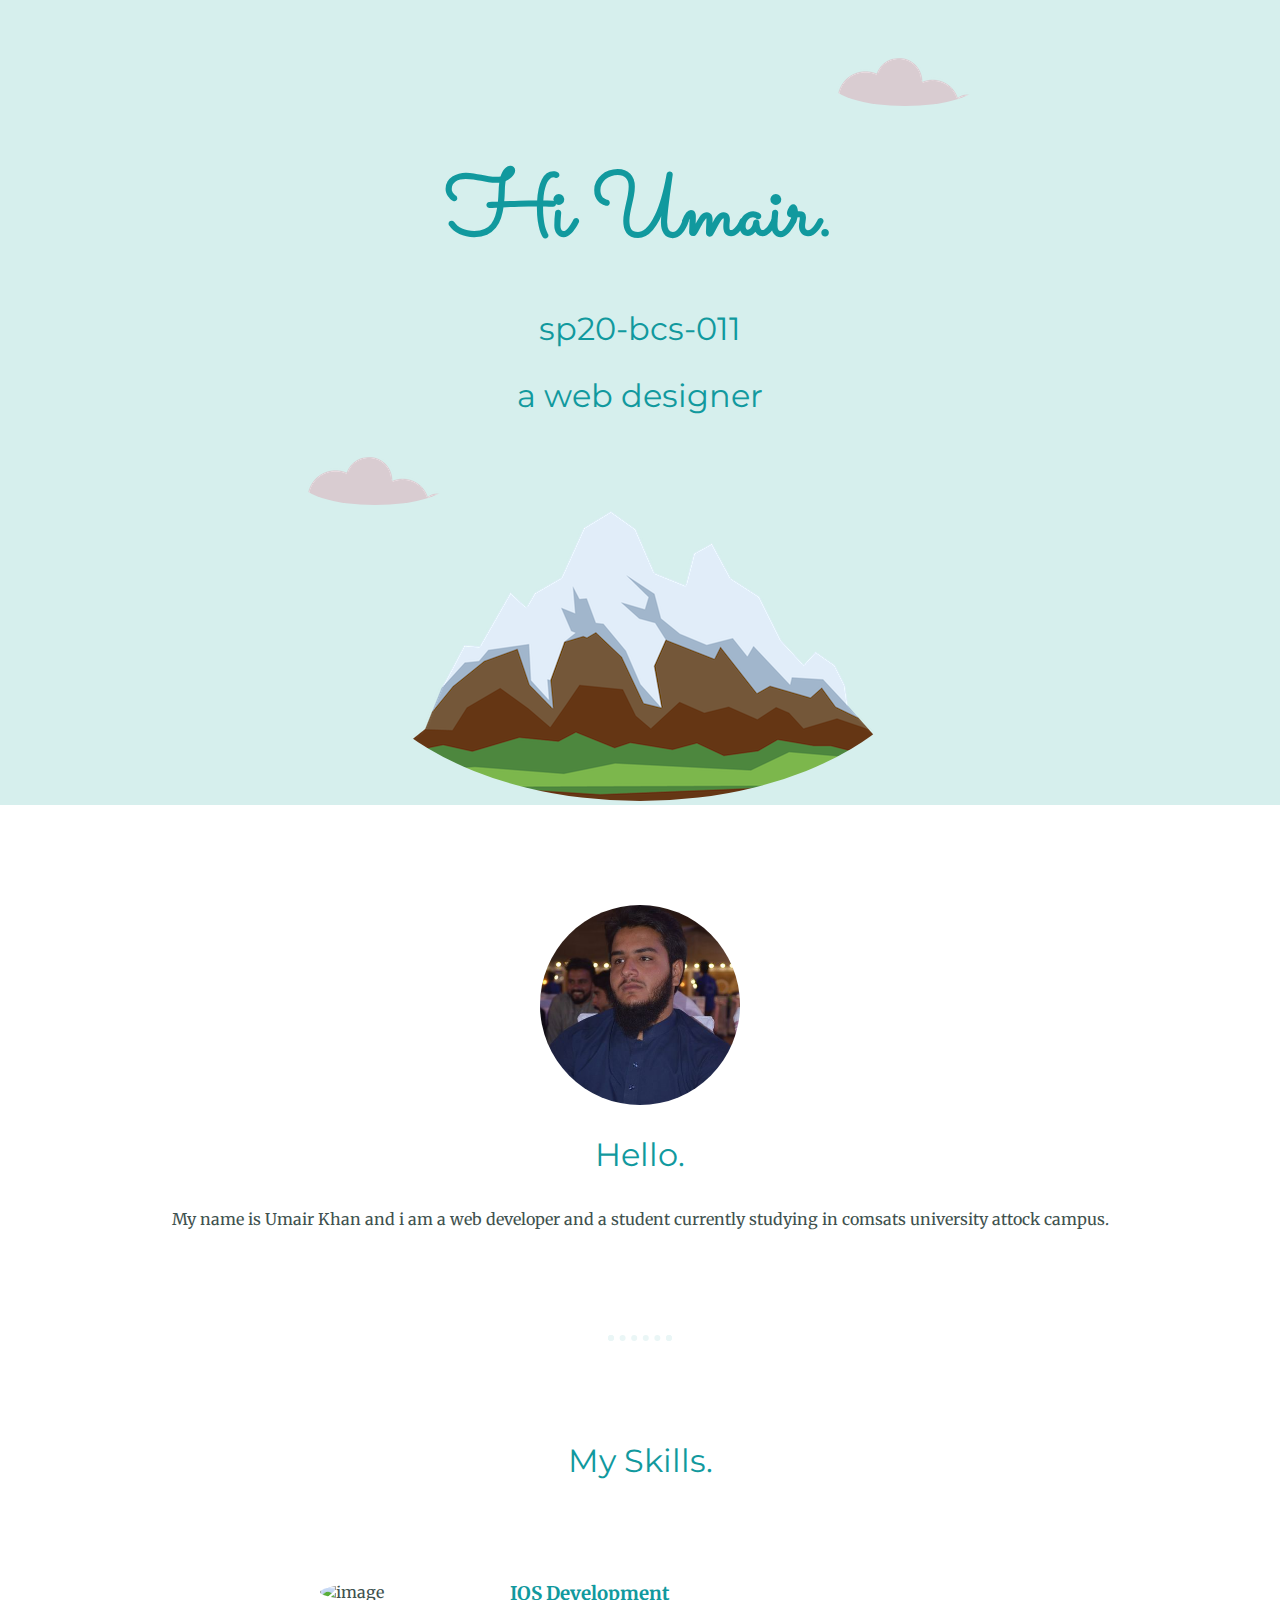
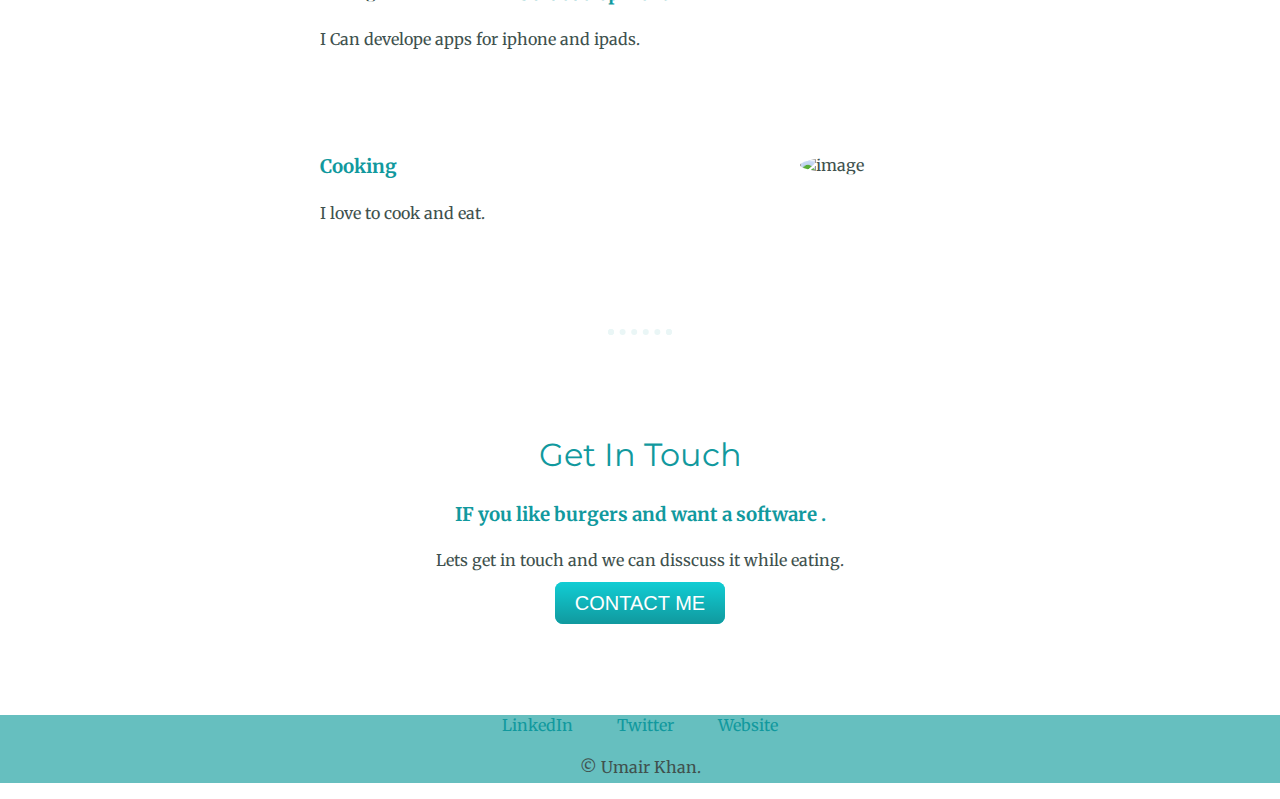
==== index.html @ 612e9c98 "up" ====
<!DOCTYPE html>
<html lang="en" dir="ltr">
  <head>
    <meta charset="utf-8">
    <title>Umair Khan</title>
    <link rel="stylesheet" href="css/styles.css">
    <link rel="icon" href="favicon.ico">
    <link rel="preconnect" href="https://fonts.googleapis.com">
<link rel="preconnect" href="https://fonts.gstatic.com" crossorigin>
<link href="https://fonts.googleapis.com/css2?family=Merriweather&family=Montserrat&family=Sacramento&display=swap" rel="stylesheet">
  </head>
  <body>
    <div class="top-container">
      <img class="top-cloud" src="images/cloud.png" alt="cloudimg">
      <h1> Hi Umair.</h1>
      <h2>sp20-bcs-011</h2>
      <h2>a web designer</h2>
      <img class="bottom-cloud" src="images/cloud.png" alt="sfdg">
      <img src="images/mountain.png" alt="mountain-img">


    </div>
    <div class="middle-container">
      <div class="profile">
        <img width="200" height="200" src="umair.jpg" alt="myimage">
        <h2>Hello.</h2>
        <p>My name is Umair Khan and i am a web developer and a student currently studying in comsats university attock campus.</p>
      </div>
      <hr>
      <div class="skills">
        <h2>My Skills.</h2>
        <div class="skill-row">
          <img class="pic1" class="" src="https://cdn-icons-png.flaticon.com/800/7413/7413145.png" alt="image">
          <h3>IOS Development</h3>
          <p>I Can develope apps for iphone and ipads.</p>
        </div>
        <div class="skill-row">
          <img class="pic2"  class="" src="https://cdn-icons-png.flaticon.com/800/7207/7207408.png" alt="image">
          <h3>Cooking</h3>
          <p>I love to cook and eat.</p>
        </div>
      </div>
      <hr>
      <div class="contact-me">
        <h2>Get In Touch</h2>
        <h3>IF you like burgers and want a software .</h3>
        <p>Lets get in touch and we can disscuss it while eating.</p>
        <a class="btn" href="Contact.html">CONTACT ME</a>
      </div>

    </div>
    <div class="bottom-container">
      <a class="footer-link" href="https://www.linkedin.com/">LinkedIn</a>
      <a class="footer-link" href="https://twitter.com/">Twitter</a>
      <a class="footer-link" href="https://www.appbrewery.co/">Website</a>
      <p>© Umair Khan.</p>

    </div>



  </body>
</html>
---- css/styles.css ----
body{
  margin: 0;
  text-align: center;
  font-family:'Merriweather',serif;
  color: #40514E;
}
h1{
  font-size: 5.625rem;
  color: #11999E;


  margin:  50px auto 0 auto;
  font-family:'Sacramento',cursive;

}
h2{
  font-family: 'Montserrat',sans-serif;
  font-size: 2rem;
  color: #11999E;
  font-weight: normal;
  padding-bottom: 2px;
}
h3{
  color: #11999E;
}
hr{
  border: dotted #EAF6F6 6px;
  border-bottom: none;
  width: 4%;
  margin: 100px auto;
}


.top-container{
  background-color: #D6EFED;
  position: relative;
  padding-top: 100px;

}
.skill-row{
  width: 50%;
  margin: 100px auto 100px auto;
  text-align: left;

}
.middle-container{
  margin: 100px 0;
}
.bottom-container{
  background-color: #66BFBF;
}
a{
  color: #11999E;
  margin: 10px 20px;
  text-decoration: none;
}
a:hover{
  color: #EAf6F6;
}

p{
  line-height: 2;
}

.bottom-cloud{
  position: absolute;
  left: 300px;
  bottom: 300px;
}
.top-cloud{
  position: absolute;
  right: 300px;
  top: 58px;
}
.pic1{
  width: 25%;
  float: left;
  margin-right: 30px
}
.pic2{
  width: 25%;
  float: right;
  margin-left: 30px;
}
img{
  border-radius: 100%

}
.btn {
  background: #11cdd4;
  background-image: -webkit-linear-gradient(top, #11cdd4, #11999e);
  background-image: -moz-linear-gradient(top, #11cdd4, #11999e);
  background-image: -ms-linear-gradient(top, #11cdd4, #11999e);
  background-image: -o-linear-gradient(top, #11cdd4, #11999e);
  background-image: linear-gradient(to bottom, #11cdd4, #11999e);
  -webkit-border-radius: 8;
  -moz-border-radius: 8;
  border-radius: 8px;
  font-family: Arial;
  color: #ffffff;
  font-size: 20px;
  padding: 10px 20px 10px 20px;
  text-decoration: none;
}

.btn:hover {
  background: #30e3cb;
  background-image: -webkit-linear-gradient(top, #30e3cb, #2bc4ad);
  background-image: -moz-linear-gradient(top, #30e3cb, #2bc4ad);
  background-image: -ms-linear-gradient(top, #30e3cb, #2bc4ad);
  background-image: -o-linear-gradient(top, #30e3cb, #2bc4ad);
  background-image: linear-gradient(to bottom, #30e3cb, #2bc4ad);
  text-decoration: none;
}
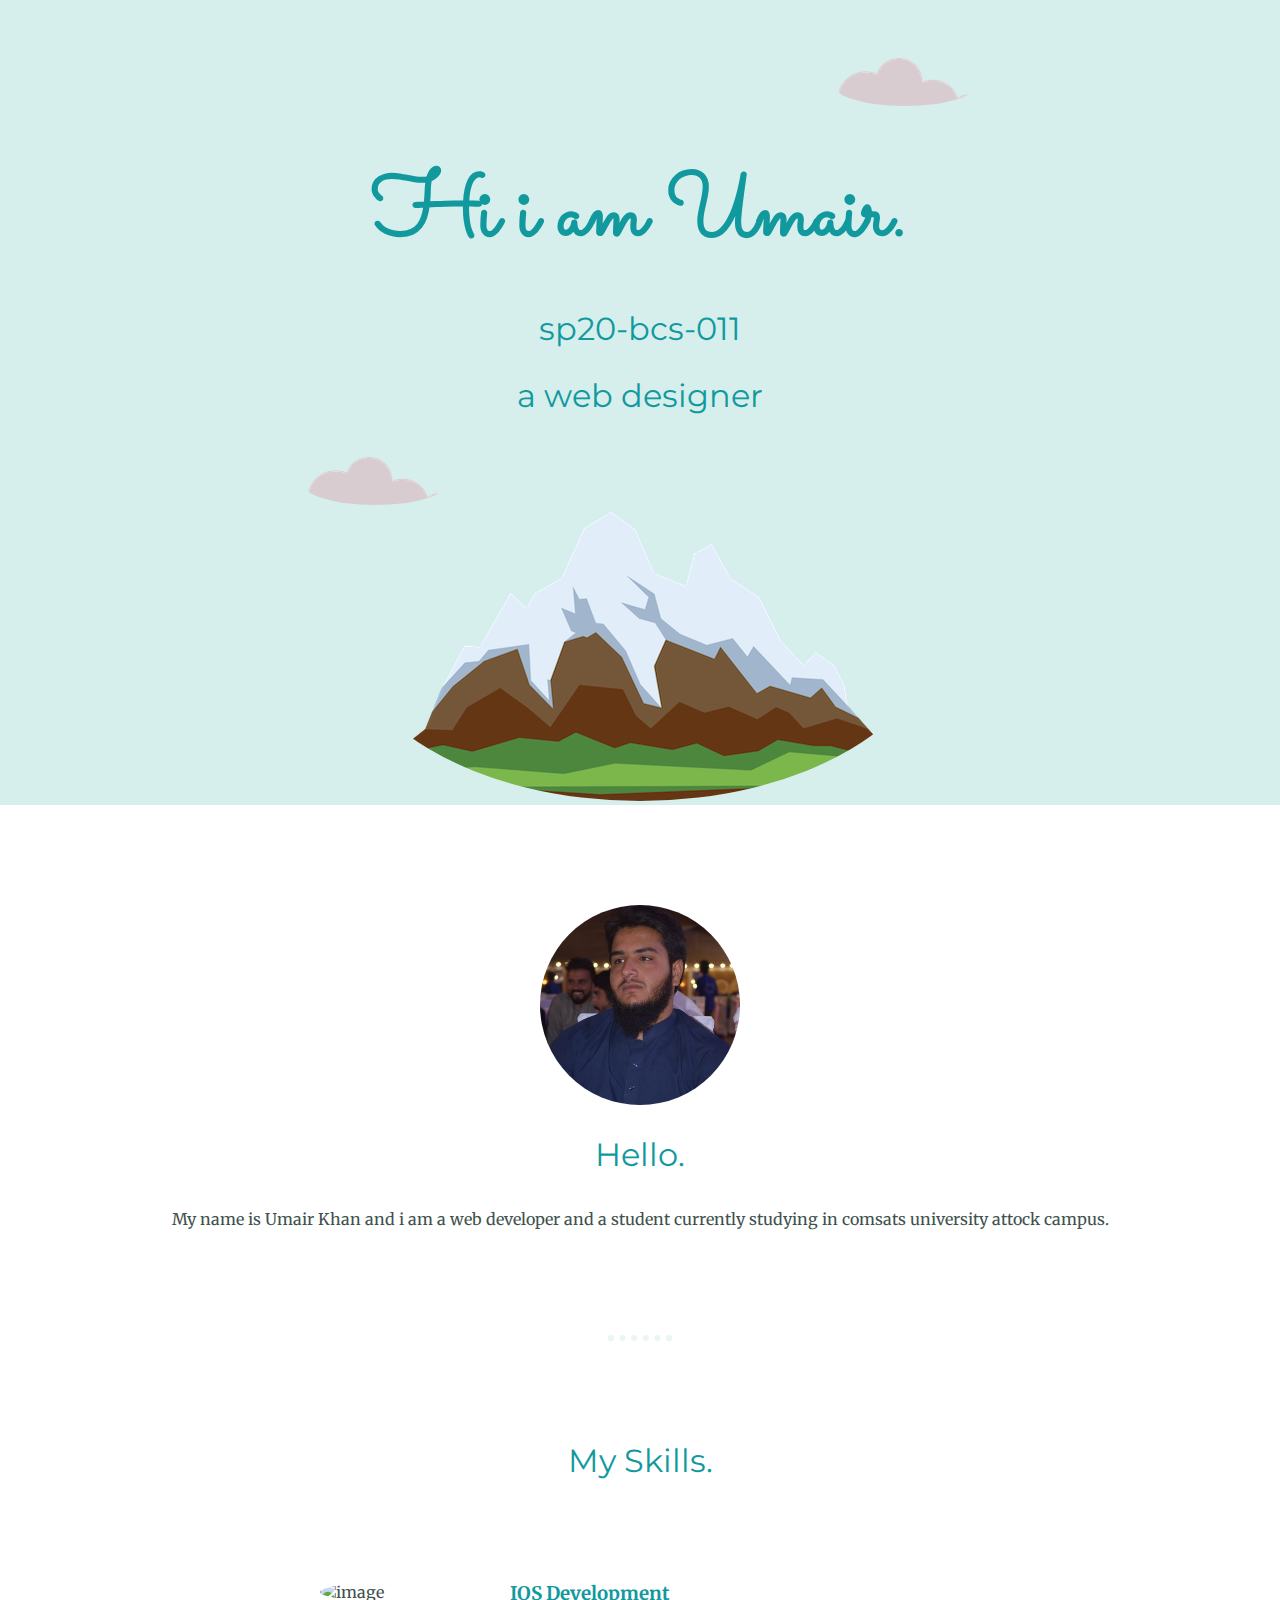
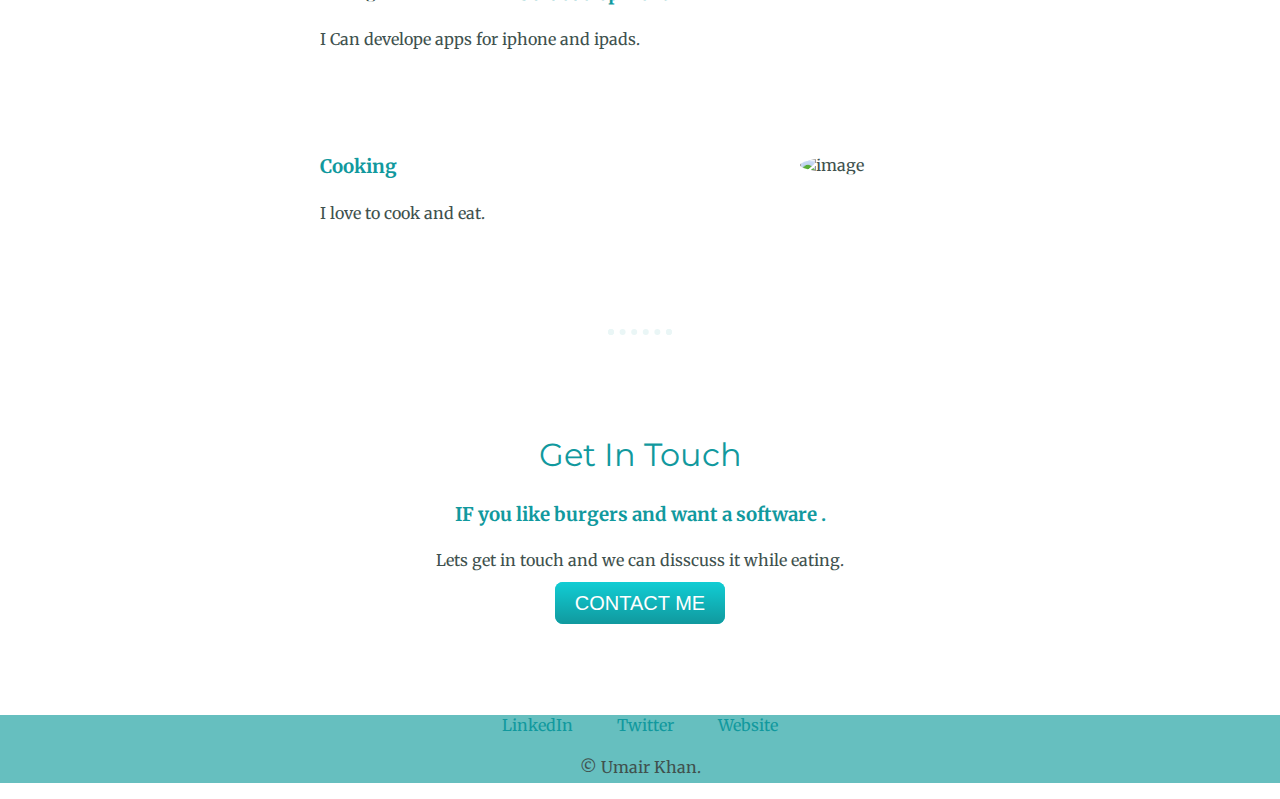
==== commit 568d484a: "added all" ====
--- a/index.html
+++ b/index.html
@@ -12,7 +12,7 @@
   <body>
     <div class="top-container">
       <img class="top-cloud" src="images/cloud.png" alt="cloudimg">
-      <h1> Hi Umair.</h1>
+      <h1> Hi i am Umair.</h1>
       <h2>sp20-bcs-011</h2>
       <h2>a web designer</h2>
       <img class="bottom-cloud" src="images/cloud.png" alt="sfdg">
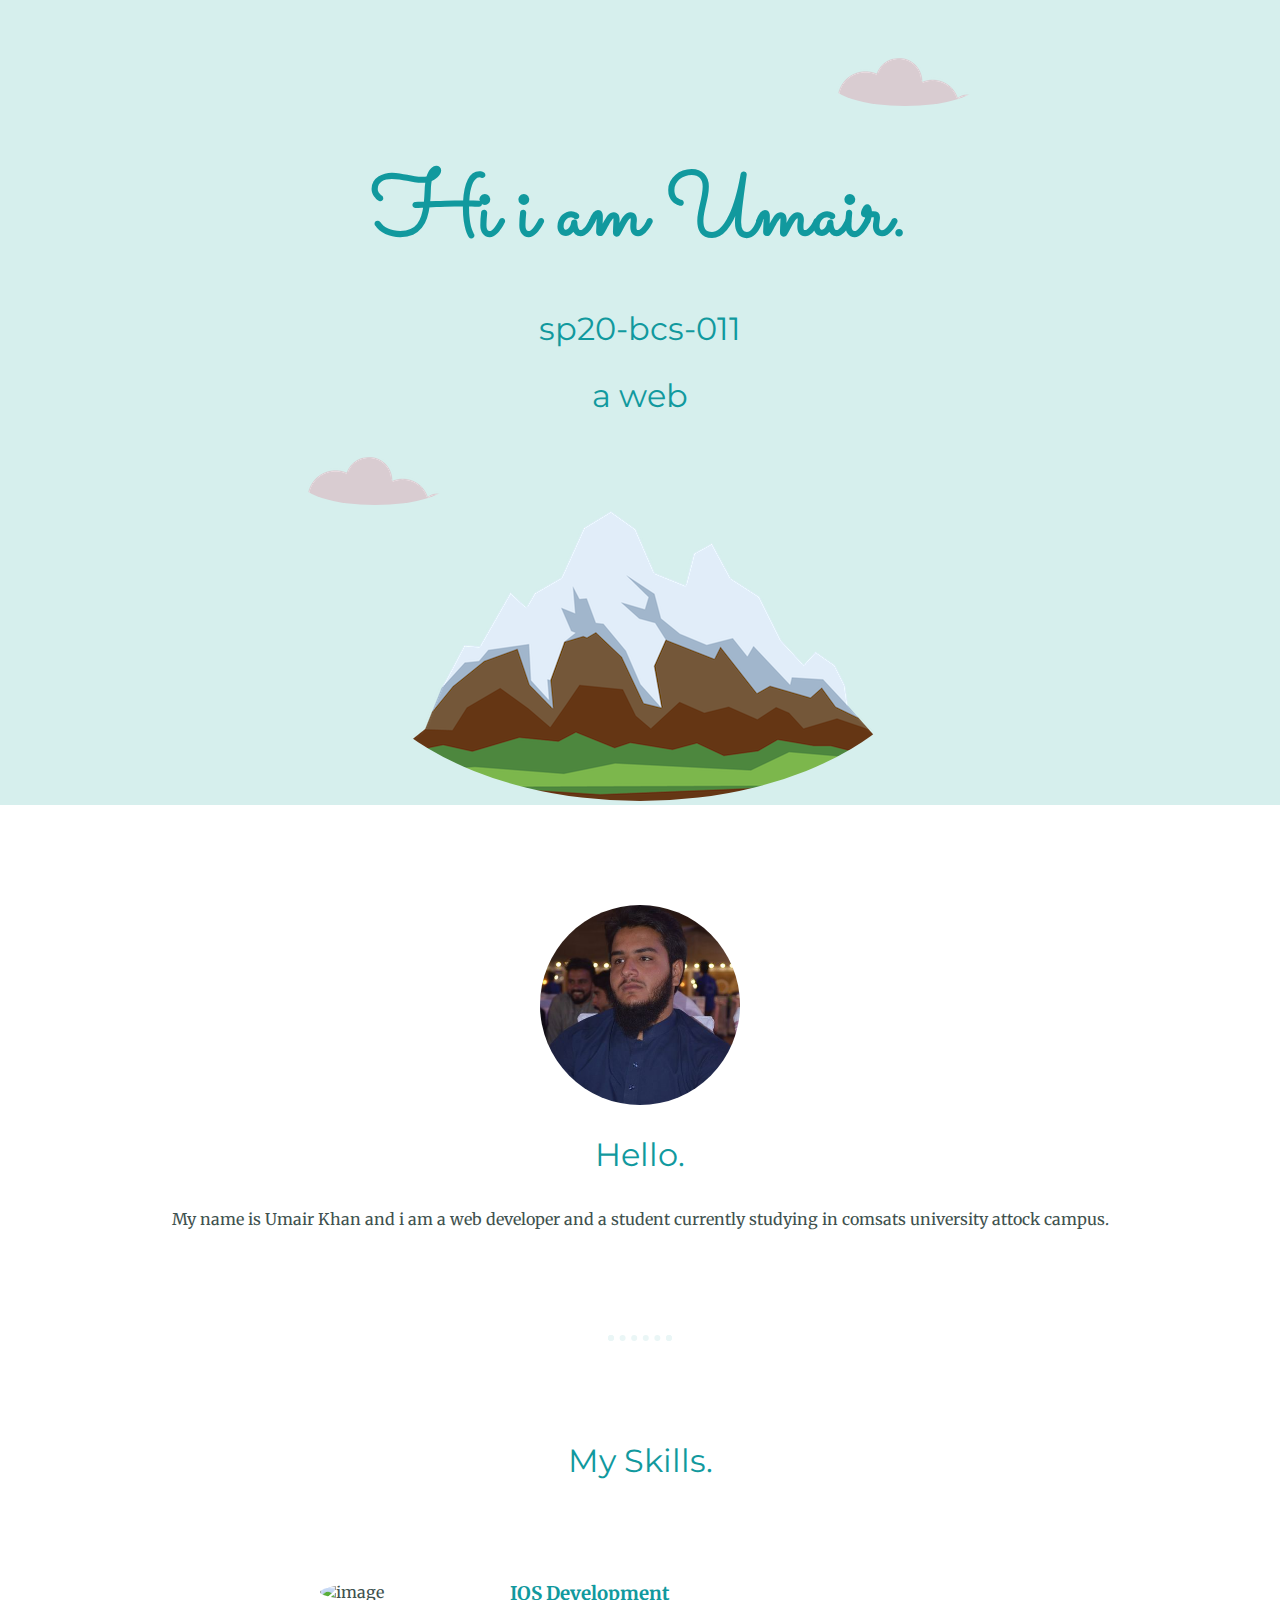
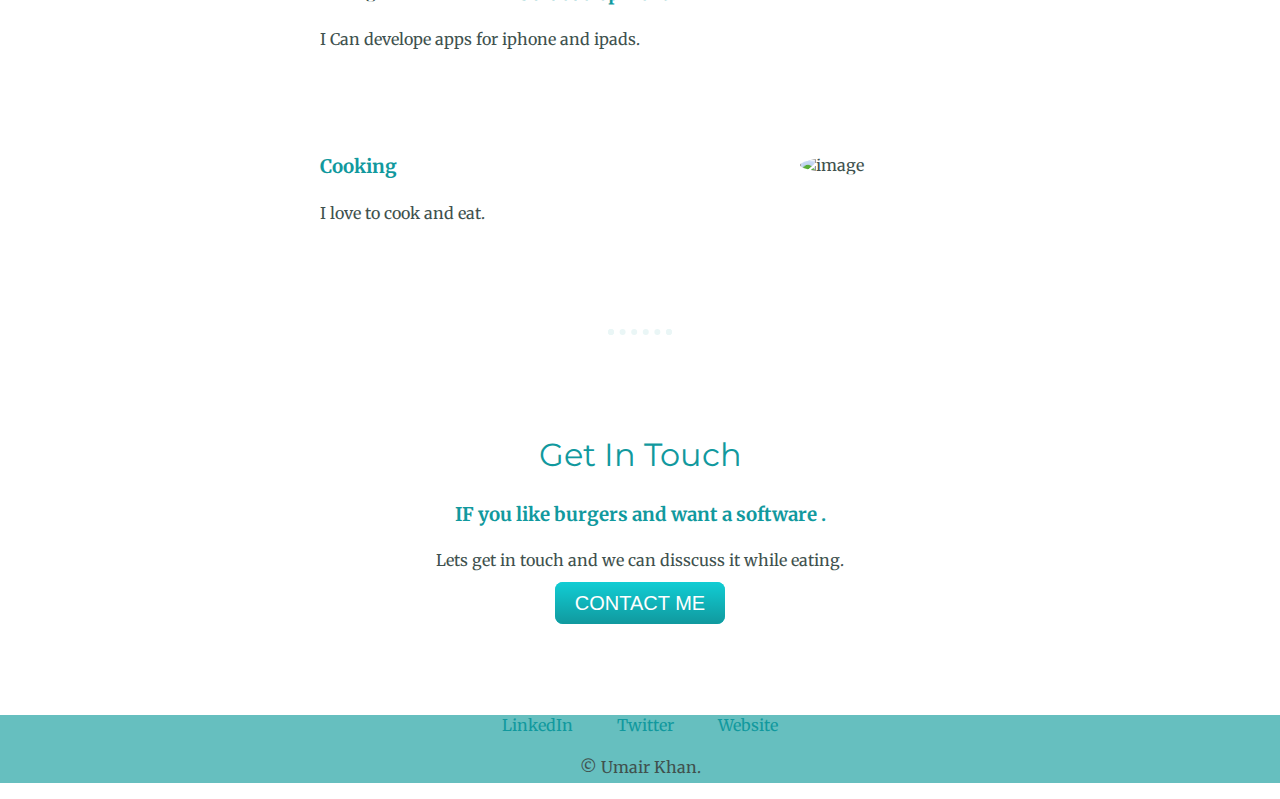
==== commit 7301aa10: "update" ====
--- a/index.html
+++ b/index.html
@@ -14,7 +14,7 @@
       <img class="top-cloud" src="images/cloud.png" alt="cloudimg">
       <h1> Hi i am Umair.</h1>
       <h2>sp20-bcs-011</h2>
-      <h2>a web designer</h2>
+      <h2>a web </h2>
       <img class="bottom-cloud" src="images/cloud.png" alt="sfdg">
       <img src="images/mountain.png" alt="mountain-img">
 
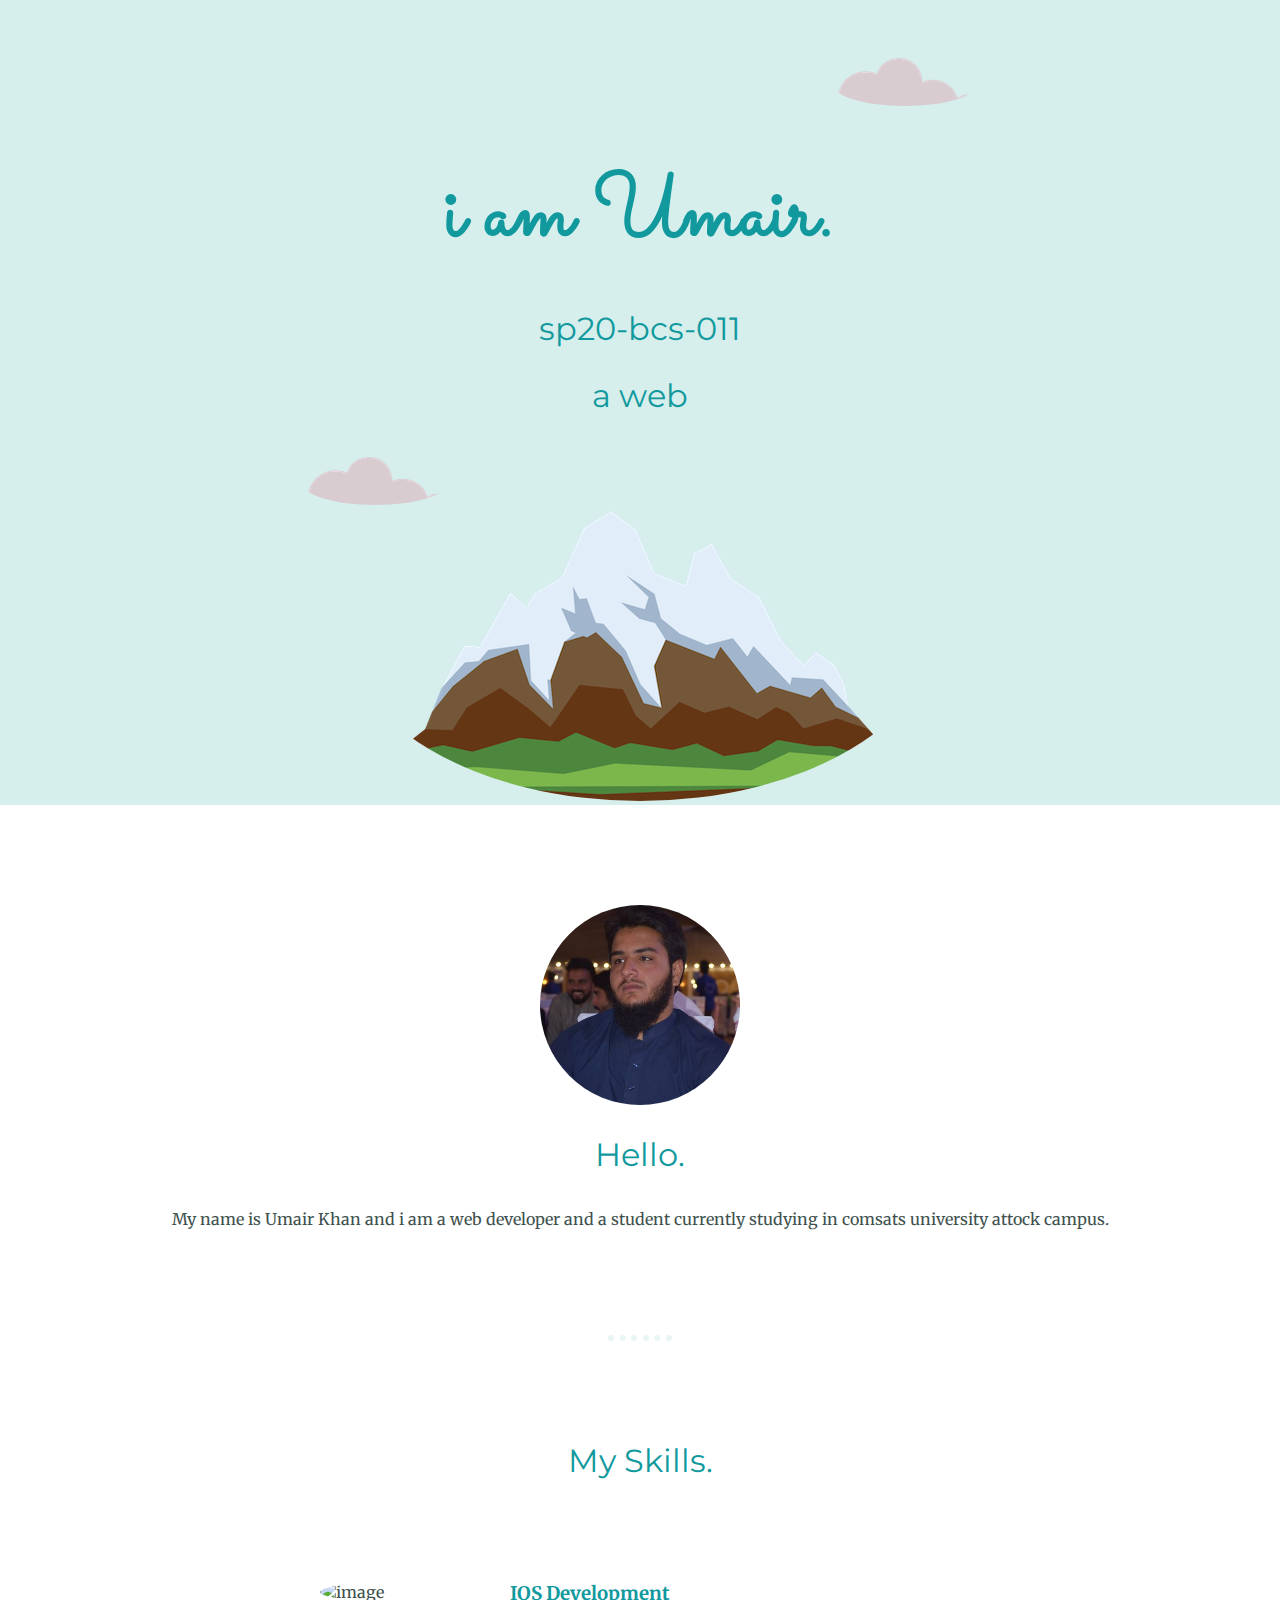
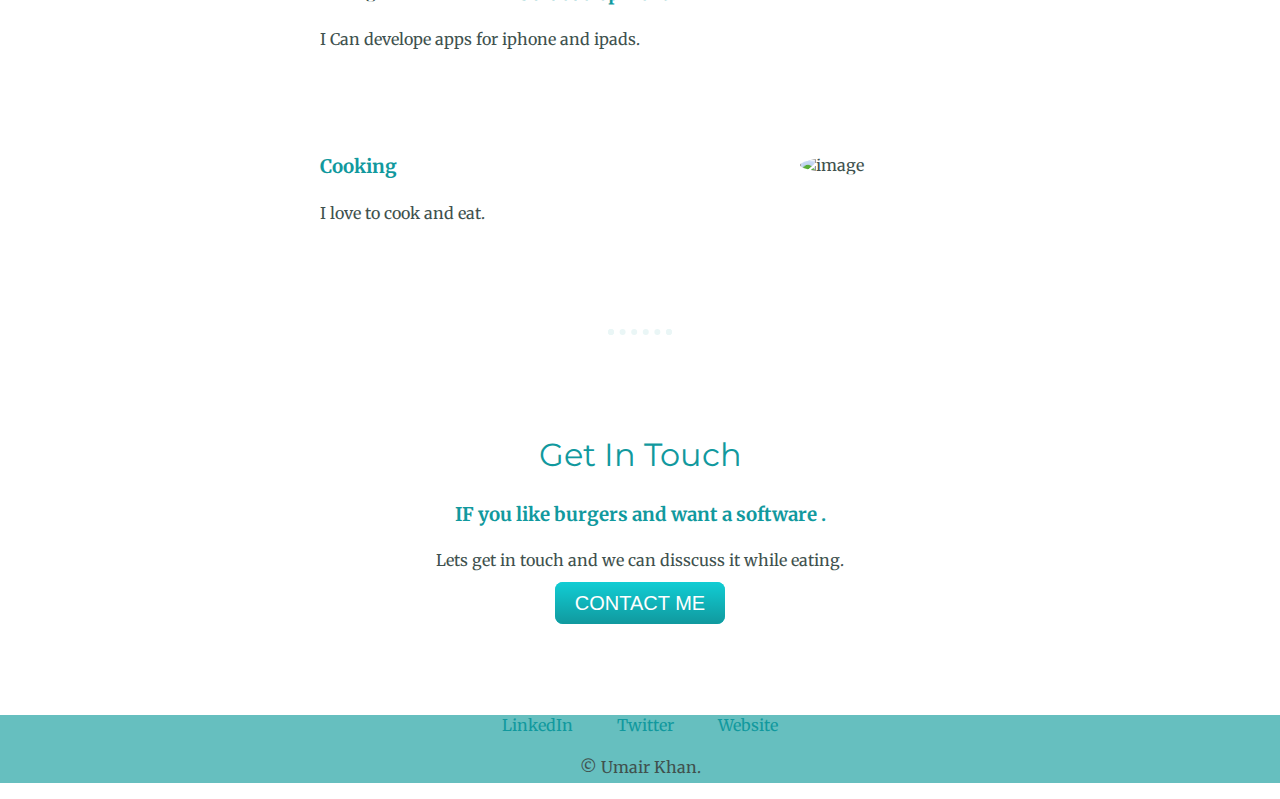
==== commit c4abb3c7: "update" ====
--- a/index.html
+++ b/index.html
@@ -12,7 +12,7 @@
   <body>
     <div class="top-container">
       <img class="top-cloud" src="images/cloud.png" alt="cloudimg">
-      <h1> Hi i am Umair.</h1>
+      <h1> i am Umair.</h1>
       <h2>sp20-bcs-011</h2>
       <h2>a web </h2>
       <img class="bottom-cloud" src="images/cloud.png" alt="sfdg">
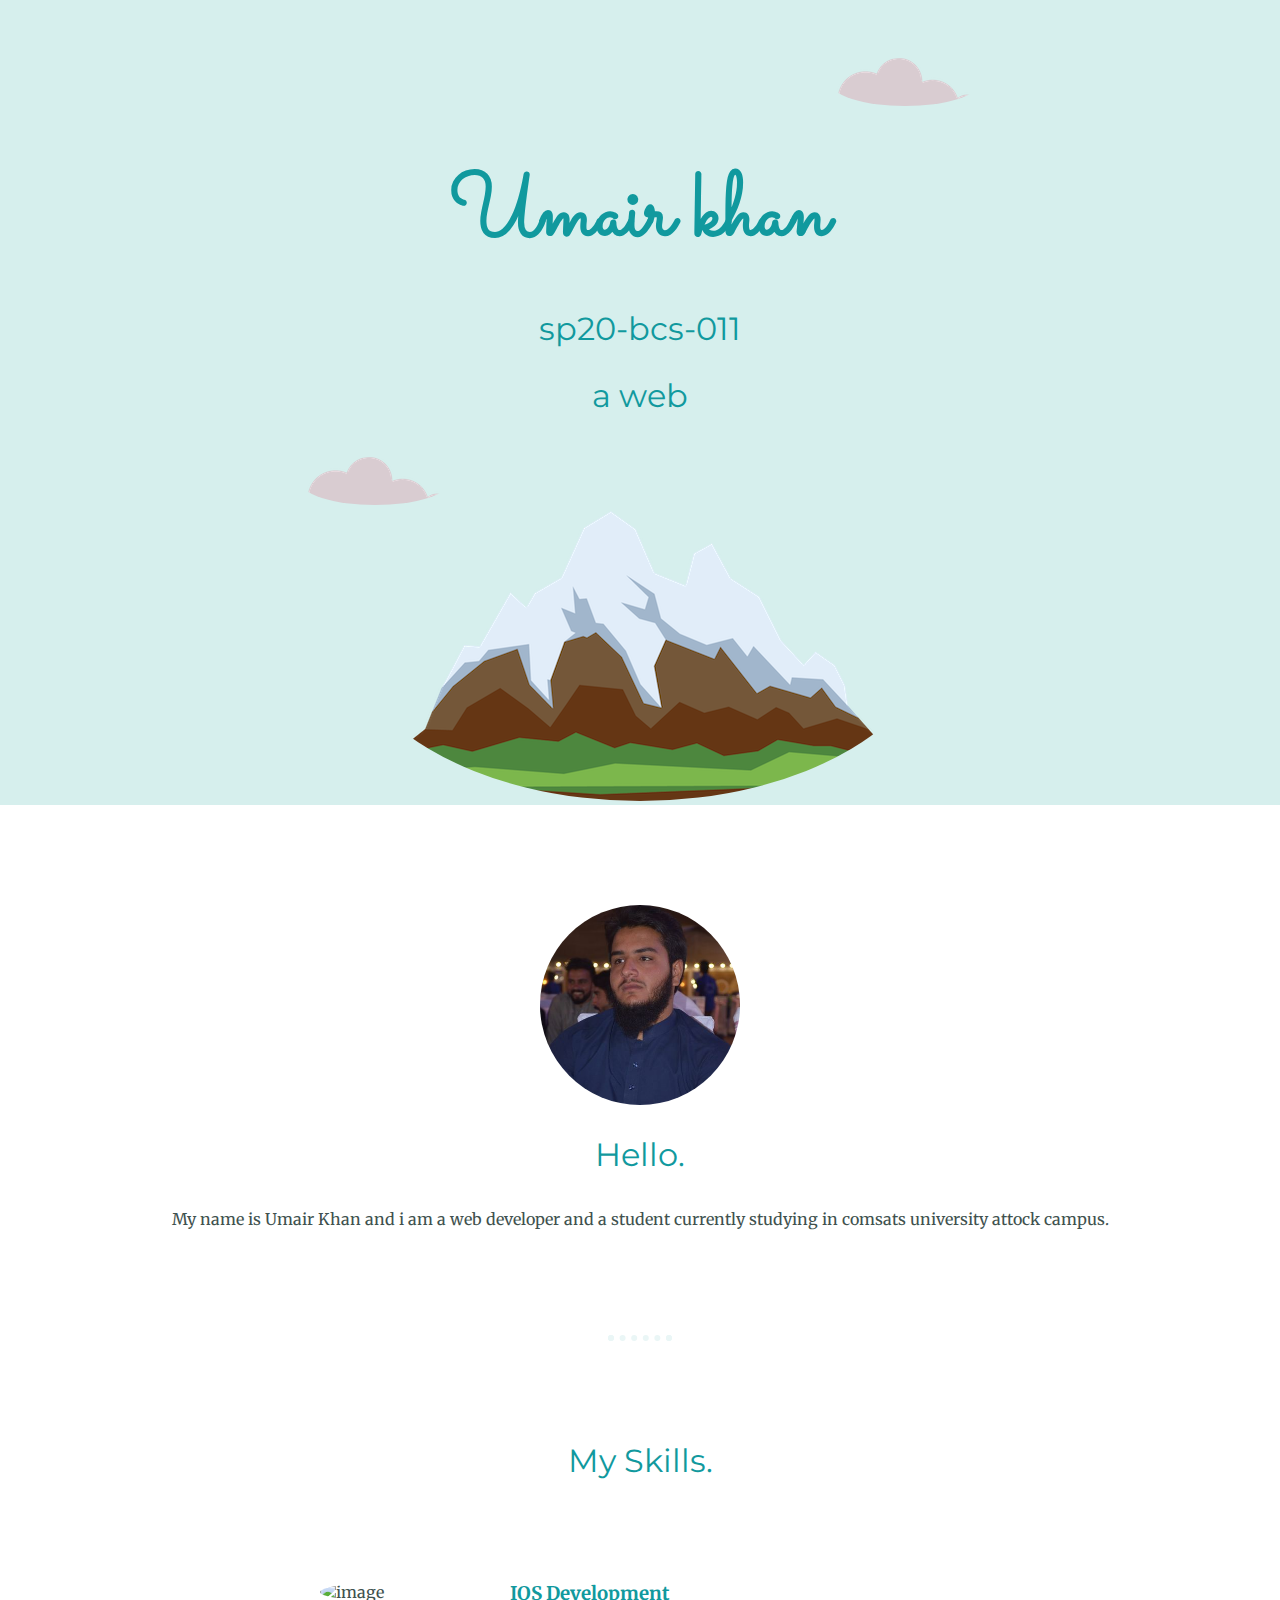
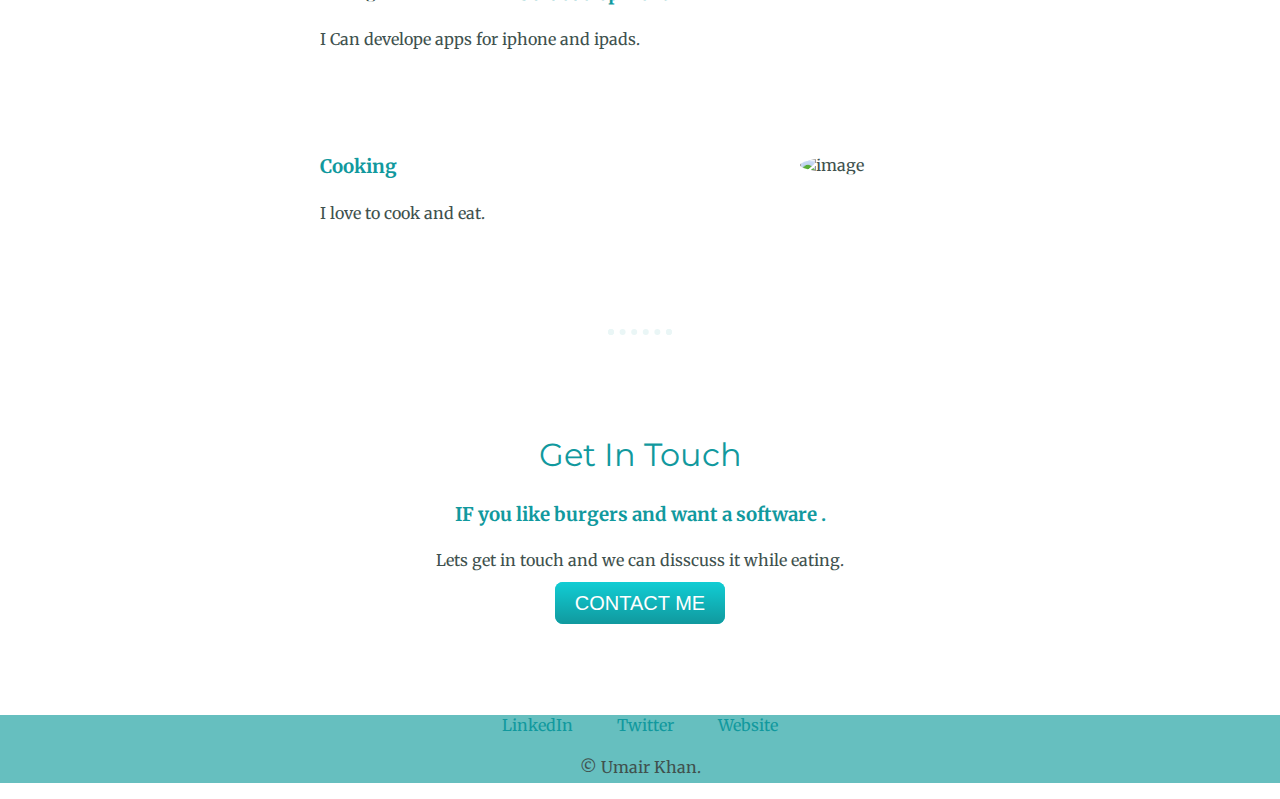
==== commit 25953f3a: "update" ====
--- a/index.html
+++ b/index.html
@@ -12,7 +12,7 @@
   <body>
     <div class="top-container">
       <img class="top-cloud" src="images/cloud.png" alt="cloudimg">
-      <h1> i am Umair.</h1>
+      <h1> Umair khan</h1>
       <h2>sp20-bcs-011</h2>
       <h2>a web </h2>
       <img class="bottom-cloud" src="images/cloud.png" alt="sfdg">
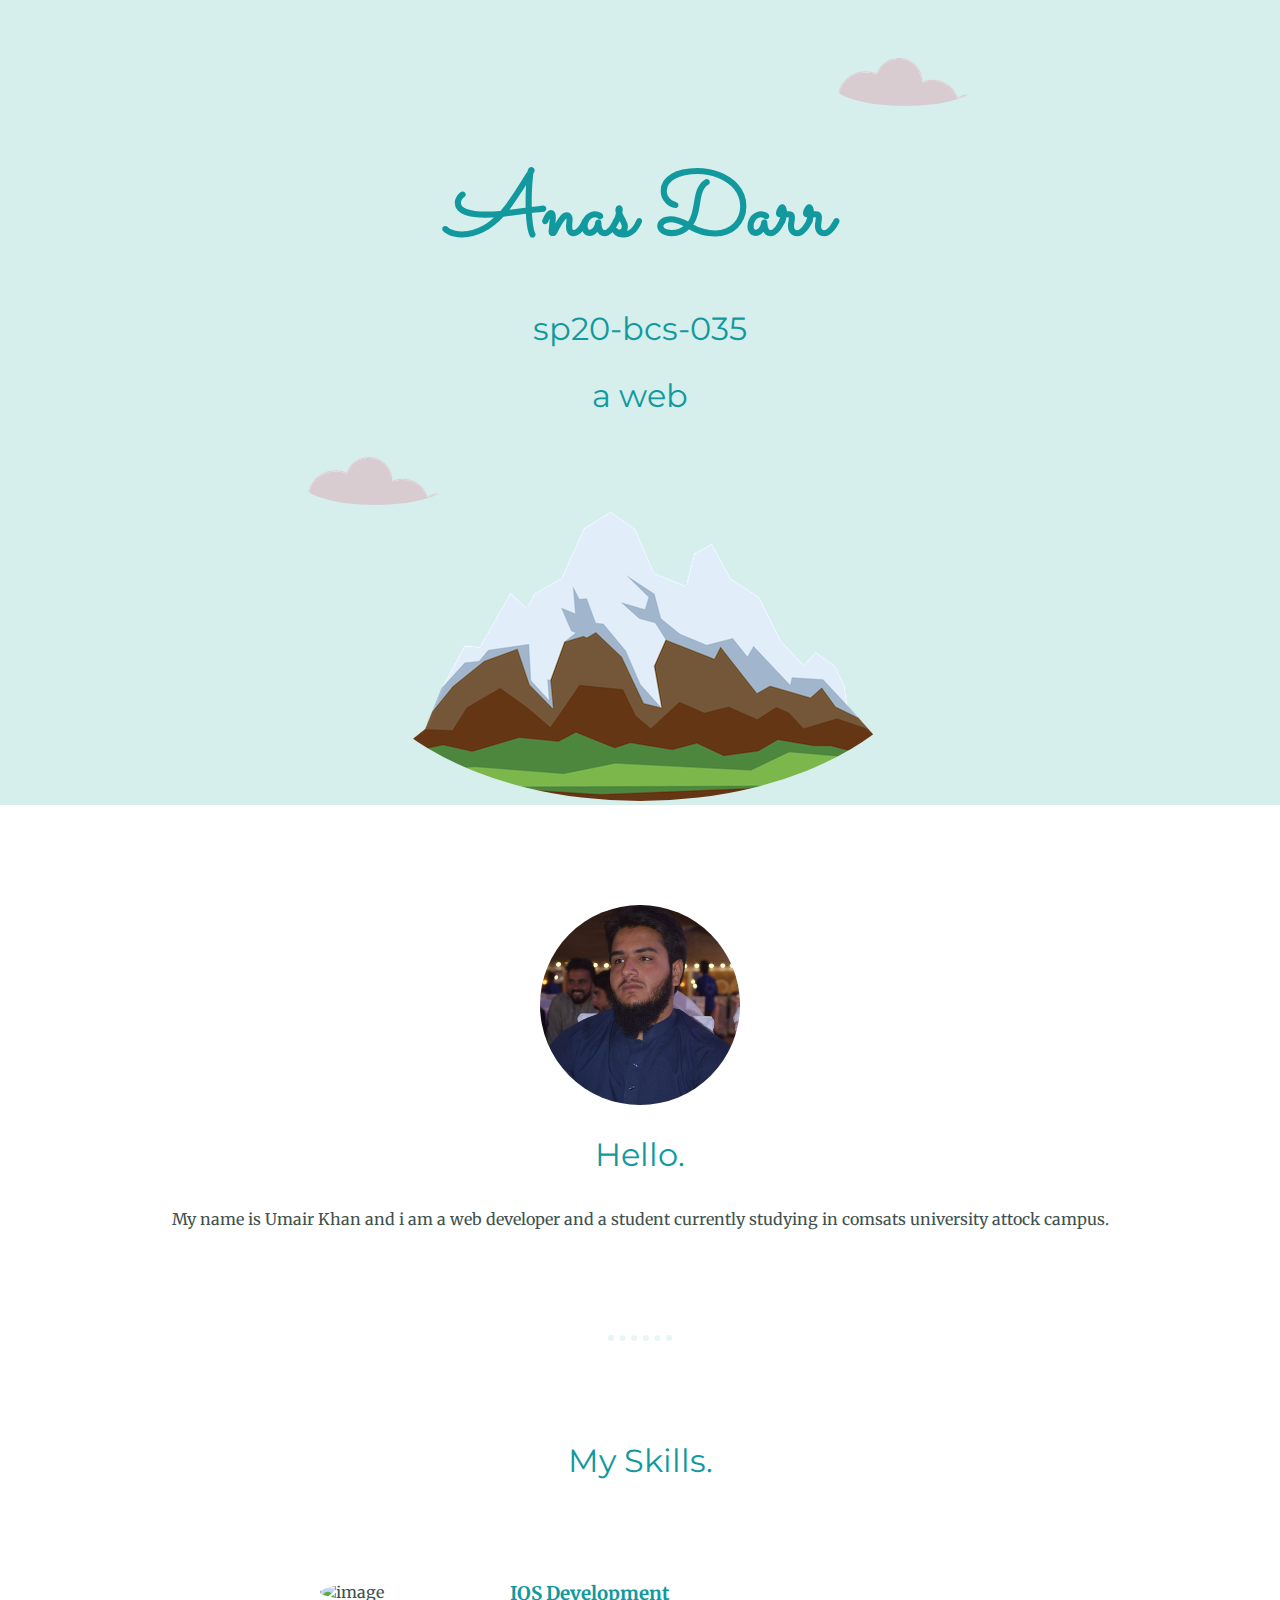
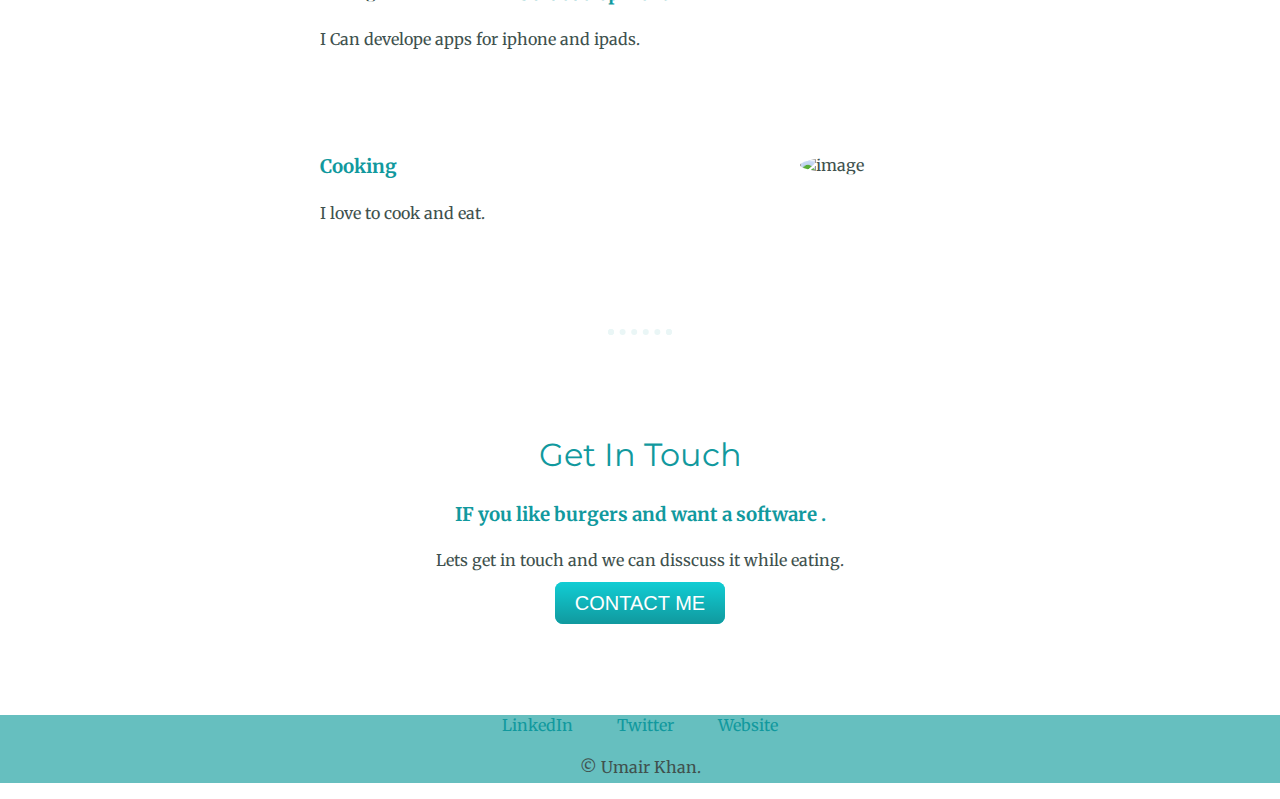
==== commit d0f43293: "up" ====
--- a/index.html
+++ b/index.html
@@ -12,8 +12,8 @@
   <body>
     <div class="top-container">
       <img class="top-cloud" src="images/cloud.png" alt="cloudimg">
-      <h1> Umair khan</h1>
-      <h2>sp20-bcs-011</h2>
+      <h1> Anas Darr</h1>
+      <h2>sp20-bcs-035</h2>
       <h2>a web </h2>
       <img class="bottom-cloud" src="images/cloud.png" alt="sfdg">
       <img src="images/mountain.png" alt="mountain-img">
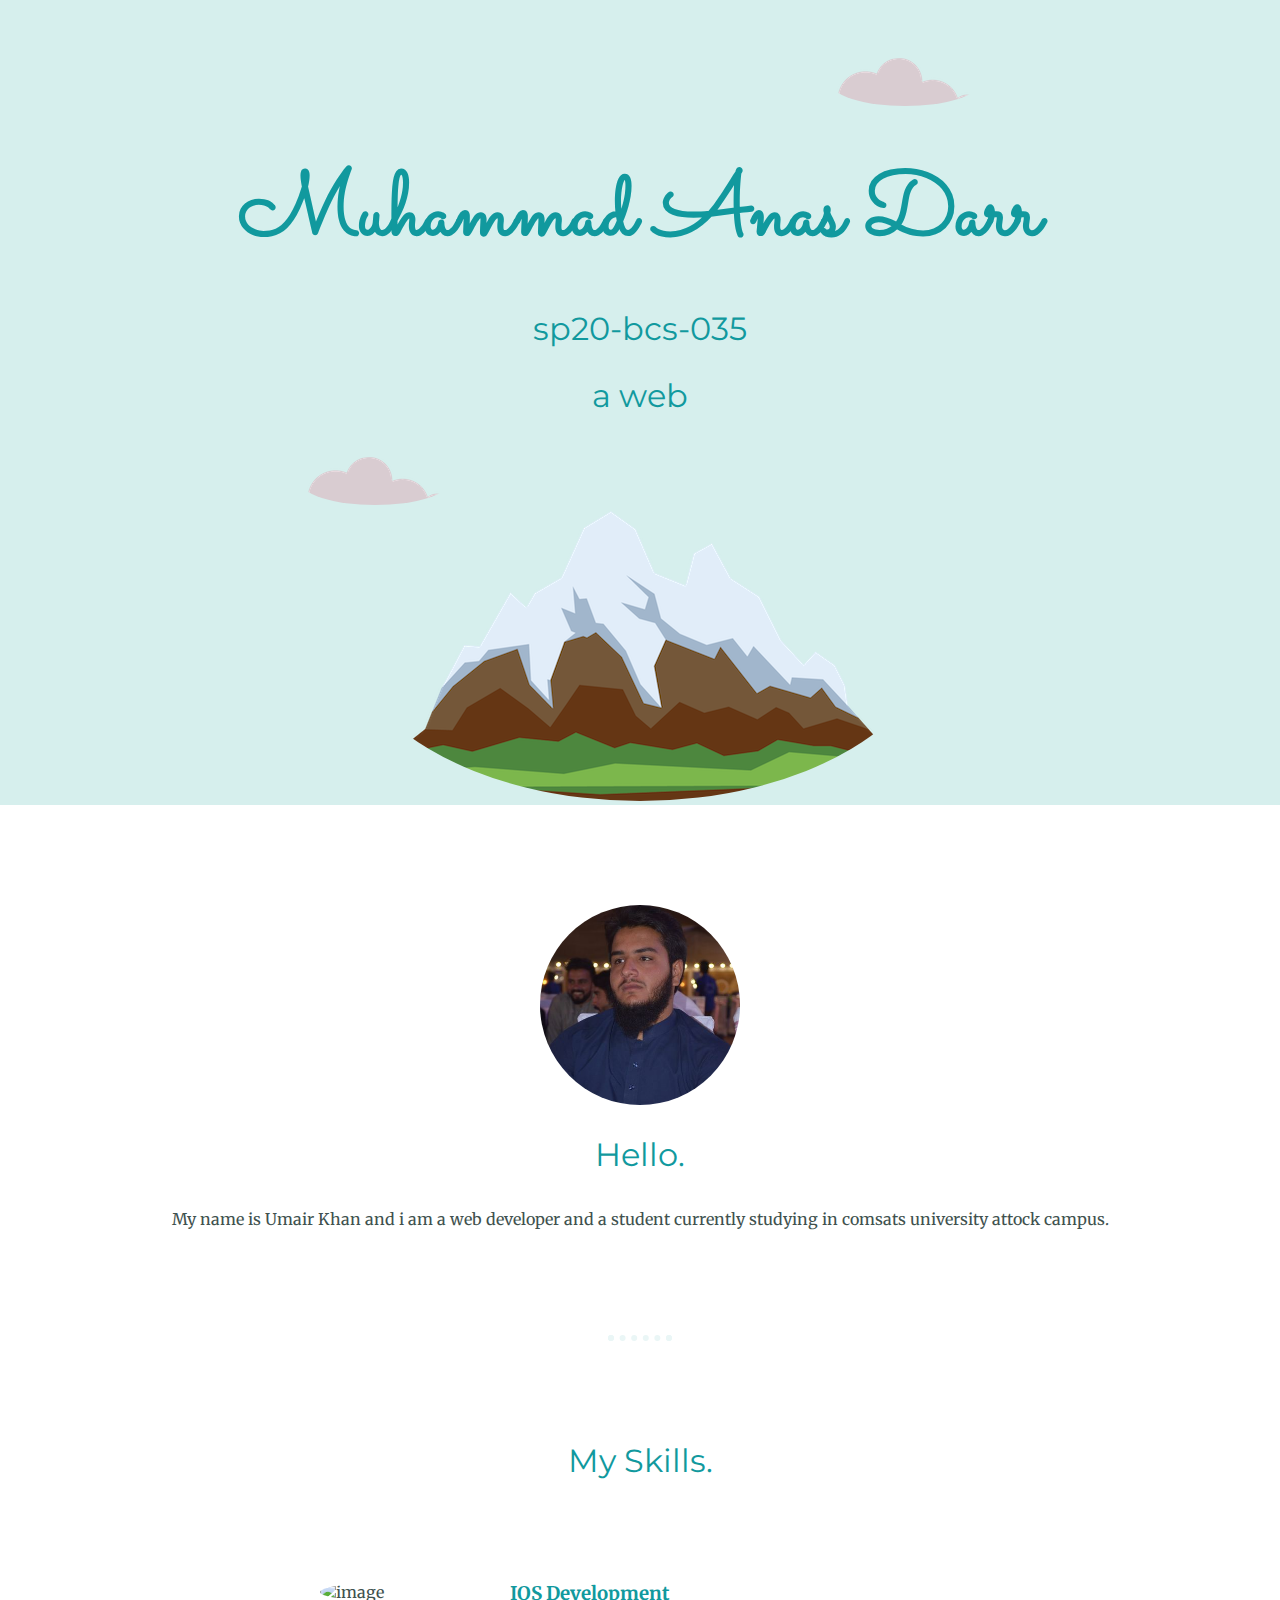
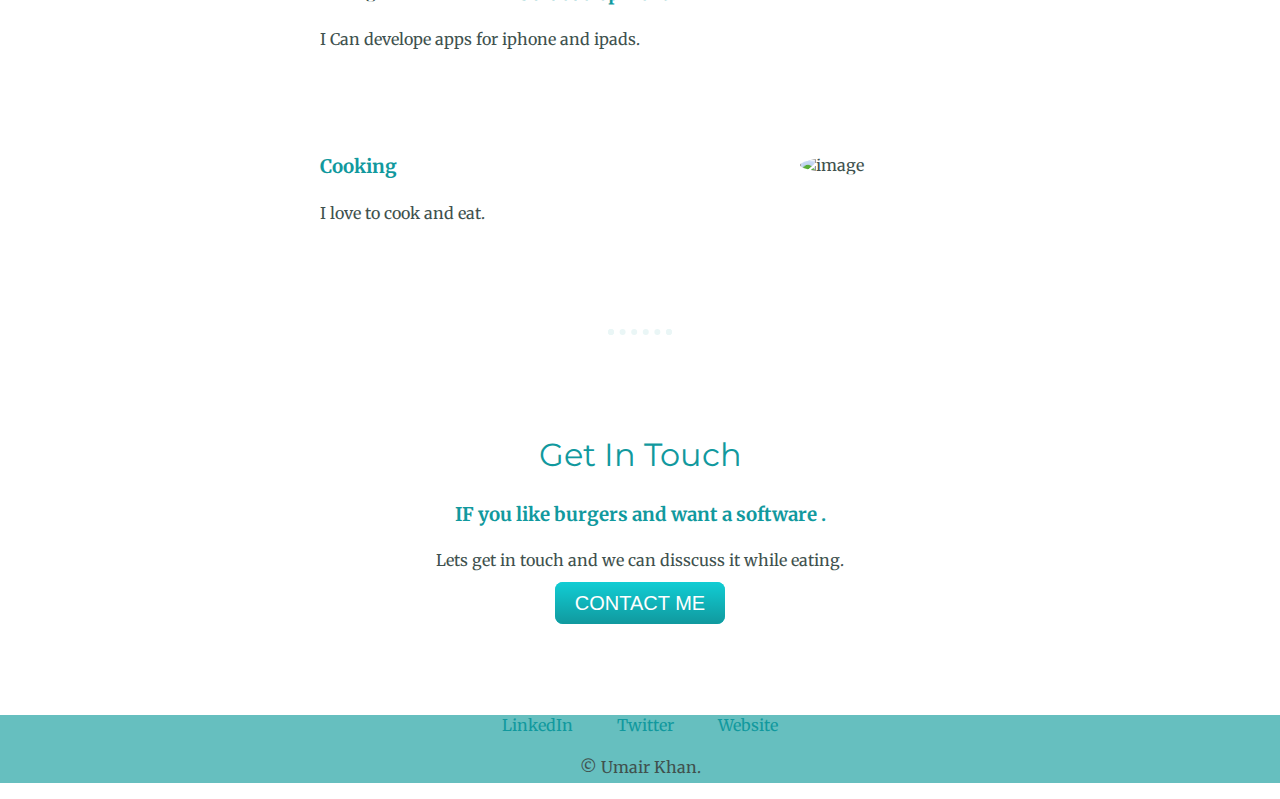
==== commit 8b6f3602: "up" ====
--- a/index.html
+++ b/index.html
@@ -12,7 +12,7 @@
   <body>
     <div class="top-container">
       <img class="top-cloud" src="images/cloud.png" alt="cloudimg">
-      <h1> Anas Darr</h1>
+      <h1>Muhammad Anas Darr</h1>
       <h2>sp20-bcs-035</h2>
       <h2>a web </h2>
       <img class="bottom-cloud" src="images/cloud.png" alt="sfdg">
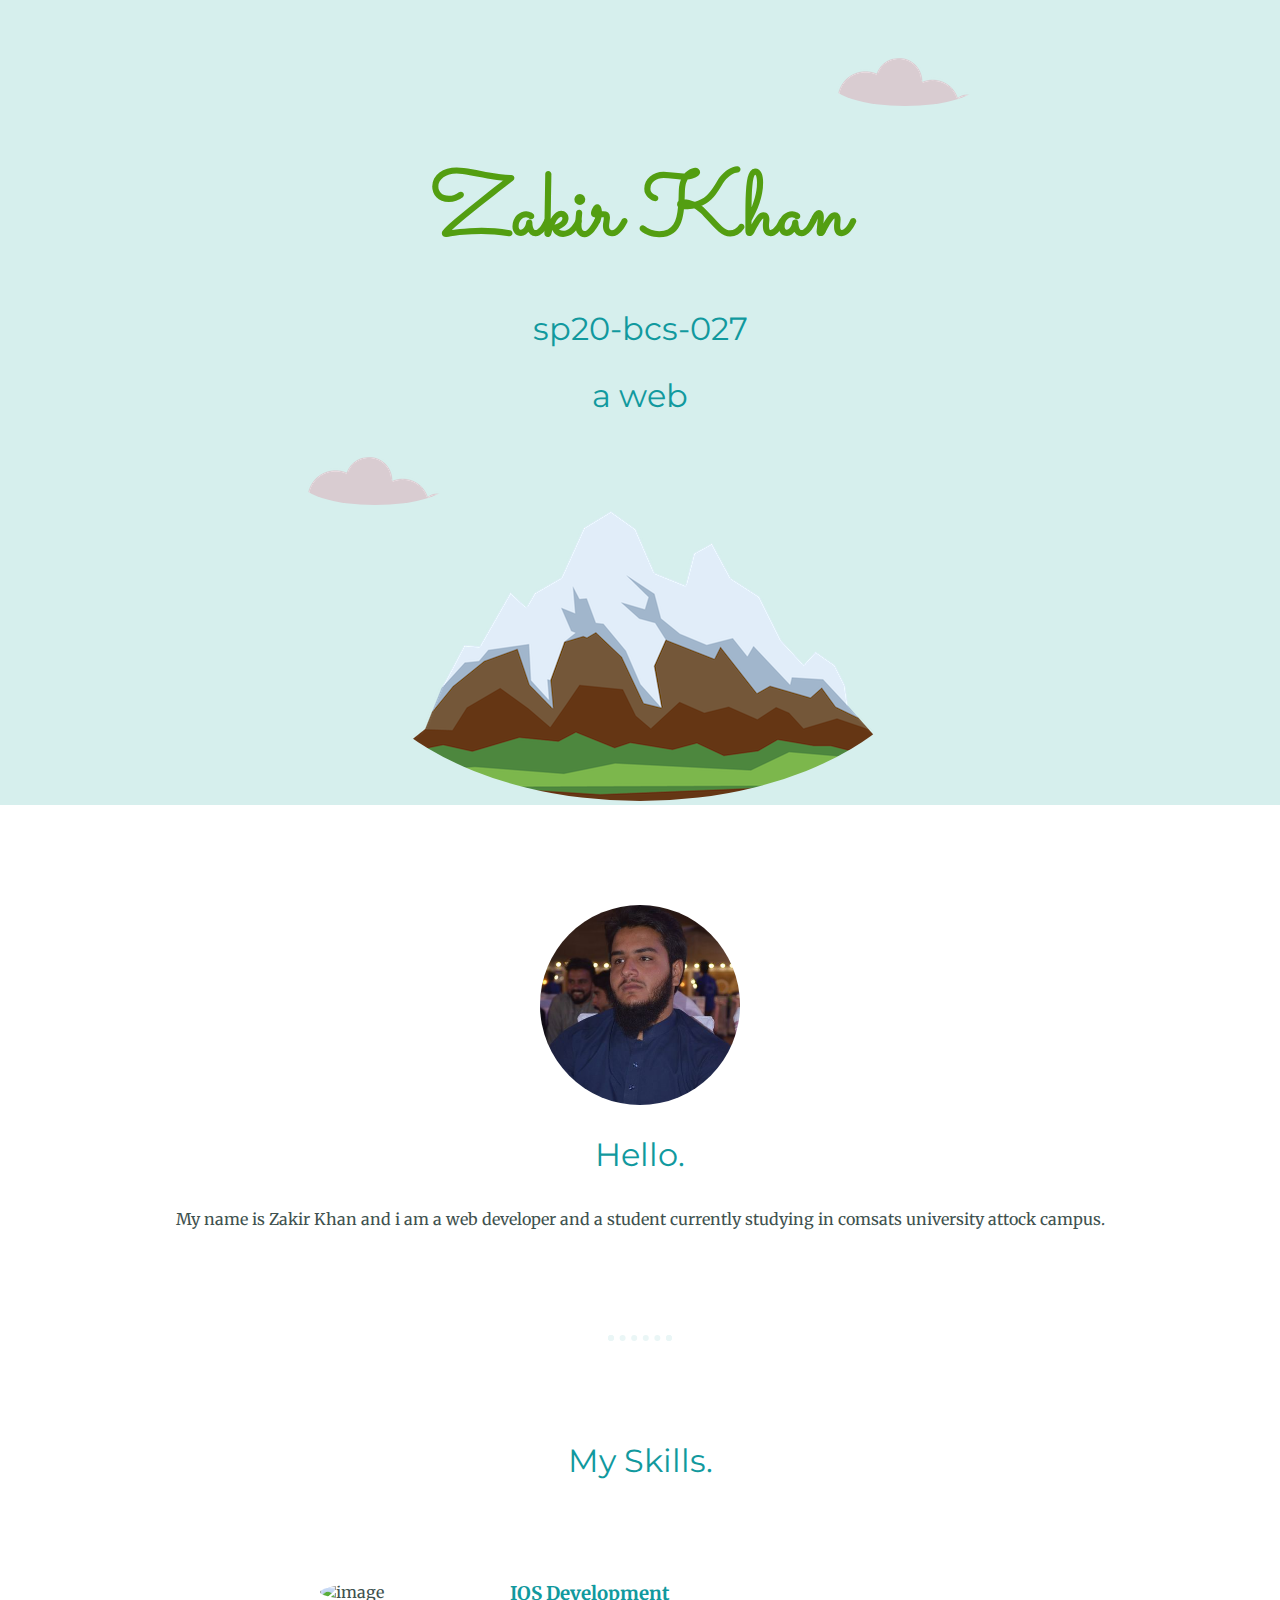
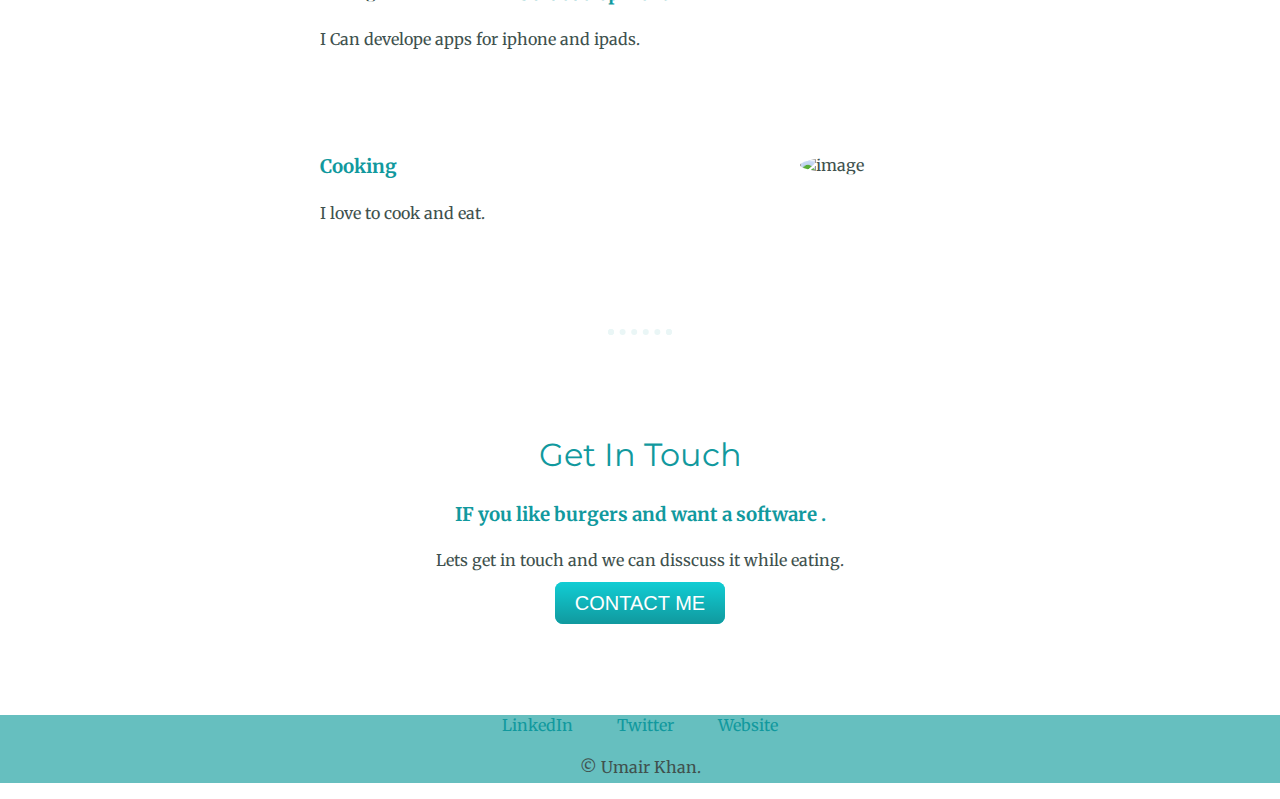
==== commit c0b6840c: "up" ====
--- a/index.html
+++ b/index.html
@@ -12,8 +12,8 @@
   <body>
     <div class="top-container">
       <img class="top-cloud" src="images/cloud.png" alt="cloudimg">
-      <h1>Muhammad Anas Darr</h1>
-      <h2>sp20-bcs-035</h2>
+      <h1>Zakir Khan</h1>
+      <h2>sp20-bcs-027</h2>
       <h2>a web </h2>
       <img class="bottom-cloud" src="images/cloud.png" alt="sfdg">
       <img src="images/mountain.png" alt="mountain-img">
@@ -24,7 +24,7 @@
       <div class="profile">
         <img width="200" height="200" src="umair.jpg" alt="myimage">
         <h2>Hello.</h2>
-        <p>My name is Umair Khan and i am a web developer and a student currently studying in comsats university attock campus.</p>
+        <p>My name is Zakir Khan and i am a web developer and a student currently studying in comsats university attock campus.</p>
       </div>
       <hr>
       <div class="skills">
--- a/css/styles.css
+++ b/css/styles.css
@@ -7,7 +7,7 @@
 }
 h1{
   font-size: 5.625rem;
-  color: #11999E;
+  color: #539e11;
 
 
   margin:  50px auto 0 auto;
